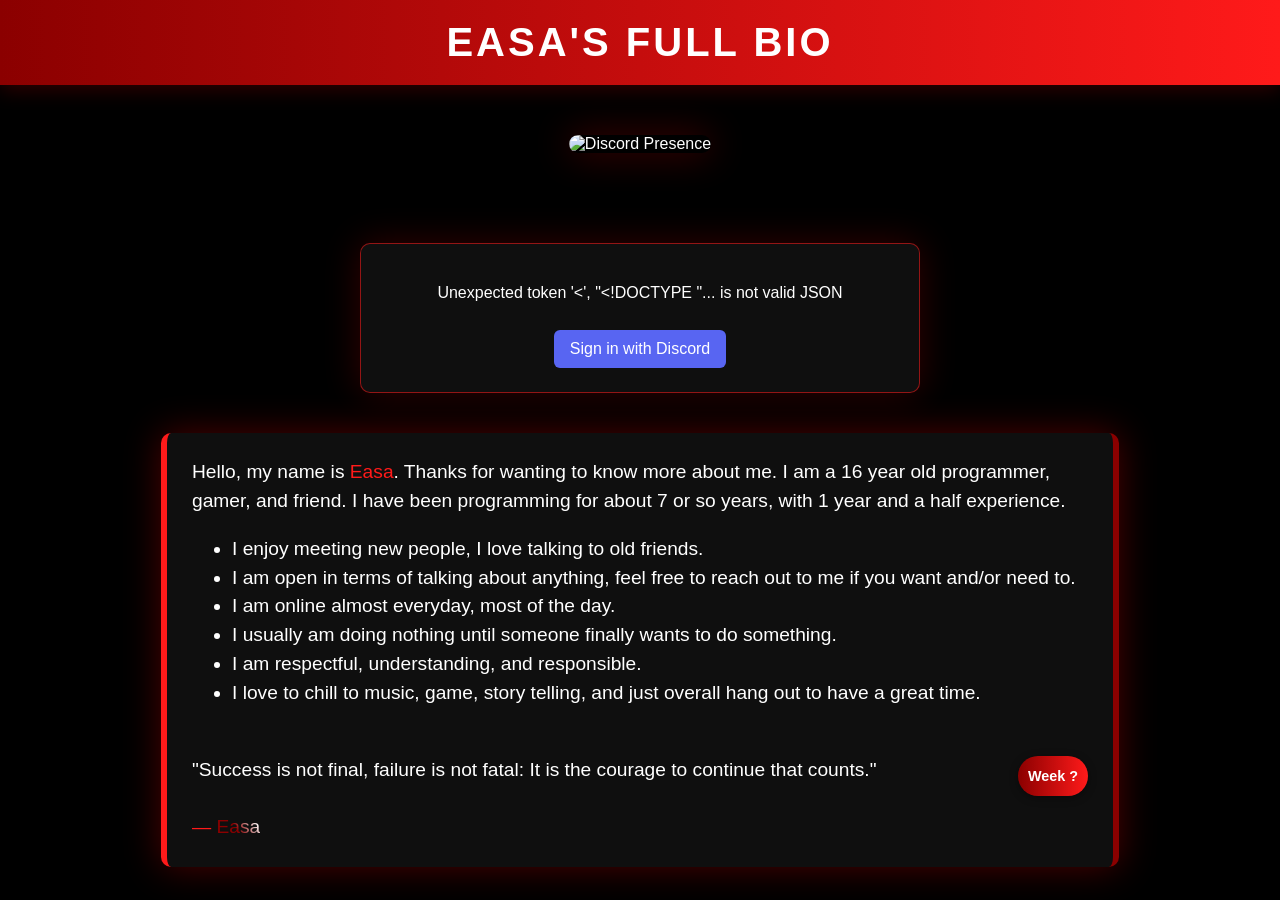
==== test.html @ c4aeea0d "lanyard update" ====
<!DOCTYPE html>
<html lang="en">
<head>
    <meta charset="UTF-8" />
    <meta name="viewport" content="width=device-width, initial-scale=1.0" />
    <title>Easa's Full Bio</title>
    <!-- Open Graph meta tags for link previews -->
    <meta property="og:type" content="website" />
    <meta property="og:url" content="https://gamingwitheasa.github.io/MyBio/" />
    <meta property="og:title" content="Easa's Full Bio" />
    <meta property="og:description" content="Discover the Easa's Full Bio" />
    <meta property="og:image" content="https://via.placeholder.com/1200x630?text=Easa's+Bio" />
    <meta property="og:site_name" content="Easa's Full Bio" />
    <!-- Twitter Card meta tags -->
    <meta property="twitter:card" content="summary_large_image" />
    <meta property="twitter:title" content="Easa's Full Bio" />
    <meta property="twitter:description" content="Discover the Easa's Full Bio" />
    <meta property="twitter:image" content="https://via.placeholder.com/1200x630?text=Easa's+Bio" />
    <style>
        body {
            margin: 0;
            font-family: Arial, sans-serif;
            /* Updated background to animated gradient */
            background: #000000;
            background-size: 400% 400%;
            animation: gradientBG 15s ease infinite;
            color: #ffffff;
            min-height: 100vh;
        }

        /* Added background animation keyframes */
        @keyframes gradientBG {
            0% { background-position: 0% 50%; }
            50% { background-position: 100% 50%; }
            100% { background-position: 0% 50%; }
        }

        header {
            background: linear-gradient(90deg, #8b0000, #ff1a1a);
            padding: 20px;
            text-align: center;
            font-size: 2.5rem;
            font-weight: bold;
            letter-spacing: 3px;
            text-transform: uppercase;
            color: white;
            /* Added header entrance animation */
            animation: slideDown 1s ease-out;
            box-shadow: 0 4px 20px rgba(255, 0, 0, 0.2);
            position: relative;
            overflow: hidden;
        }

        /* Added shimmer effect to header */
        header::after {
            content: '';
            position: absolute;
            top: 0;
            left: -100%;
            width: 100%;
            height: 100%;
            background: linear-gradient(90deg, transparent, rgba(255,255,255,0.2), transparent);
            animation: shimmer 3s infinite;
        }

        .shimmer-text {
            /* Define variables with default fallback colors */
            --base-color: var(--shimmer-base, #8b0000);
            /* --mid-color: var(--shimmer-mid, #ff1a1a); */
            --glow-color: var(--shimmer-glow, #FFFAFA);

            /* Construct the gradient using those variables */
            background: linear-gradient(
                55deg,   
                var(--base-color) 25%, 
                var(--glow-color) 50%, 
                var(--base-color) 100%
                
                /* var(--base-color) 0%, 
                var(--mid-color) 40%, 
                var(--glow-color) 50%, 
                var(--mid-color) 60%, 
                var(--base-color) 100% */
            );
            background-size: 200% auto;
            
            -webkit-background-clip: text;
            background-clip: text;
            -webkit-text-fill-color: transparent;
            
            animation: textShimmer 4s infinite;
        }

        @keyframes textShimmer {
            0% { background-position: 155% center; }
            100% { background-position: -245% center; }
        }


        @keyframes slideDown {
            from { transform: translateY(-100%); opacity: 0; }
            to { transform: translateY(0); opacity: 1; }
        }

        @keyframes shimmer {
            0% { left: -100%; }
            100% { left: 100%; }
        }

        .pfp-box {
            margin: 40px auto;
            background: rgba(17, 17, 17, 0.9);
            /* border-left: 6px solid #ff1a1a;
            border-right: 6px solid #8b0000; */
            /* padding: 25px; */
            width: 25%;
            /* line-height: 1.8rem; */
            box-shadow: 0 0 36px rgba(255, 0, 0, 0.3);
            border-radius: 100000px;
            /* Added entrance animation for profile picture */
            animation: fadeInScale 1s cubic-bezier(0.2, 0.8, 0.2, 1);
            backdrop-filter: blur(5px);
        }

        .dpf-box {
            margin: 50px auto;
            /* background: rgba(17, 17, 17, 0.9); */
            /* border-left: 6px solid #ff1a1a;
            border-right: 6px solid #8b0000; */
            /* padding: 25px; */
            width: 70% auto;
            /* line-height: 1.8rem; */
            box-shadow: 0 0 36px rgba(255, 0, 0, 0.3);
            /* border-radius: 100000px; */
            /* Added entrance animation for profile picture */
            animation: fadeInScale 1s cubic-bezier(0.2, 0.8, 0.2, 1);
            backdrop-filter: blur(5px);
        }

        .bio-box {
            margin: 40px auto;
            background: rgba(17, 17, 17, 0.9);
            border-left: 6px solid #ff1a1a;
            border-right: 6px solid #8b0000;
            padding: 25px;
            width: 70%;
            font-size: 1.2rem;
            line-height: 1.8rem;
            box-shadow: 0 0 36px rgba(255, 0, 0, 0.3);
            border-radius: 10px;
            /* Added entrance animation for bio */
            animation: fadeInScale 1s cubic-bezier(0.2, 0.8, 0.2, 1);
            backdrop-filter: blur(5px);
        }

        .quote-box {
            margin: 40px auto;
            background: rgba(17, 17, 17, 0.9);
            border-left: 6px solid #ff1a1a;
            border-right: 6px solid #8b0000;
            padding: 25px;
            width: 70%;
            font-size: 1.6rem;
            line-height: 2.2rem;
            box-shadow: 0 0 36px rgba(255, 0, 0, 0.3);
            border-radius: 10px;
            /* Added entrance animation for main quote */
            animation: fadeInScale 1.2s cubic-bezier(0.2, 0.8, 0.2, 1);
            backdrop-filter: blur(5px);
        }

        .main-week-number {
            font-size: 2.2rem;
            color: #ff1a1a;
            font-weight: 900;
            letter-spacing: 2px;
            margin-bottom: 8px;
        }

        .main-quote-text {
            font-size: 1.6rem;
            color: #ffffff;
            margin-top: 6px;
        }

        @keyframes fadeInScale {
            from { opacity: 0; transform: scale(0.9) translateY(20px); }
            to { opacity: 1; transform: scale(1) translateY(0); }
        }

        .week-badge {
            float: right;
            background: linear-gradient(90deg,#8b0000,#ff1a1a);
            color: white;
            padding: 6px 10px;
            border-radius: 20px;
            font-size: 0.9rem;
            font-weight: bold;
            box-shadow: 0 2px 8px rgba(0,0,0,0.4);
            /* Added pulse animation to badge */
            animation: pulse 2s infinite;
        }

        @keyframes pulse {
            0% { box-shadow: 0 0 0 0 rgba(255, 26, 26, 0.4); }
            70% { box-shadow: 0 0 0 10px rgba(255, 26, 26, 0); }
            100% { box-shadow: 0 0 0 0 rgba(255, 26, 26, 0); }
        }

        /* Fade-in animation for list items */
        @keyframes fadeInUp {
            from { opacity: 0; transform: translateY(20px); }
            to   { opacity: 1; transform: translateY(0); }
        }

        .quote-item {
            background: rgba(22, 22, 22, 0.8);
            padding: 15px;
            margin-bottom: 15px;
            border-left: 4px solid #8b0000;
            transition: all 0.3s cubic-bezier(0.25, 0.8, 0.25, 1);
            border-radius: 6px;
            opacity: 0;
            transform: translateY(10px);
            animation-name: fadeInUp;
            animation-duration: 800ms;
            animation-fill-mode: forwards;
            animation-timing-function: cubic-bezier(.16,.84,.24,1);
            /* Added border for better contrast */
            border: 1px solid rgba(255, 255, 255, 0.05);
            border-left: 4px solid #8b0000;
        }

        .quote-item:hover {
            background: #1d1d1d;
            transform: scale(1.02) translateX(5px);
            box-shadow: -5px 5px 20px rgba(0,0,0,0.5);
            border-left-color: #ff1a1a;
        }

        .section-title {
            text-align: center;
            margin-top: 60px;
            font-size: 2rem;
            color: #ff1a1a;
            text-shadow: 0 0 10px rgba(255,0,0,0.6);
            /* Added tracking-in animation */
            animation: trackingIn 1.5s cubic-bezier(0.215, 0.610, 0.355, 1.000) both;
            animation-delay: 0.5s;
        }

        @keyframes trackingIn {
            0% { letter-spacing: -0.5em; opacity: 0; }
            40% { opacity: 0.6; }
            100% { opacity: 1; }
        }

        .previous-list {
            margin: 20px auto;
            width: 70%;
            padding: 10px;
            overflow: hidden;
            transition: max-height 0.7s cubic-bezier(.2,.9,.2,1), min-height 0.7s cubic-bezier(.2,.9,.2,1);
            max-height: 5000px; /* Large enough for many quotes */
        }

        footer {
            margin-top: 60px;
            text-align: center;
            padding: 20px;
            font-size: 0.9rem;
            color: #777;
            /* Added fade in for footer */
            animation: fadeIn 2s ease-in;
        }

        @keyframes fadeIn {
            from { opacity: 0; }
            to { opacity: 1; }
        }
    </style>
</head>
<body>
    <header>Easa's Full Bio</header>

    <!-- <div class="pfp-box" id="pfp" style="text-align: center;">
        <img src="Assets/Images/PFP.jpg" alt="Loading..." style="width:100%; border-radius: 600000px; opacity: 0.8; ">
    </div> -->

    <div style="text-align: center;">
        <!-- CHEESSS -->
        <img class="dpf-box" id="dpf-box" src="https://lanyard.cnrad.dev/api/580864877497679892"
             alt="Discord Presence"
             width="auto"
             height="auto"
             style="border-radius:10px;">
    </div>

    <div>
        <section id="discord-card" aria-live="polite" style="width:min(70%,560px);margin:40px auto;padding:24px;box-sizing:border-box;text-align:center;background:rgba(17,17,17,.9);border:1px solid rgba(255,26,26,.55);border-radius:10px;box-shadow:0 0 36px rgba(255,0,0,.2);">
            <div id="discord-signed-out">
                <p id="discord-message">Checking Discord sign-in...</p>
                <a href="/login" style="display:inline-block;margin-top:12px;padding:10px 16px;border-radius:6px;background:#5865f2;color:white;text-decoration:none;">Sign in with Discord</a>
            </div>
            <div id="discord-signed-in" hidden>
                <img id="discord-avatar" alt="Discord avatar" hidden style="width:96px;height:96px;border-radius:50%;object-fit:cover;">
                <h2 id="discord-username"></h2>
                <p id="discord-status">Loading presence...</p>
                <div id="discord-activities"></div>
                <button id="discord-logout" type="button" style="margin-top:12px;padding:10px 16px;border:0;border-radius:6px;background:#5865f2;color:white;cursor:pointer;">Sign out</button>
            </div>
        </section>
        <script>
            (async function loadDiscordProfile() {
                const signedOut = document.getElementById('discord-signed-out');
                const signedIn = document.getElementById('discord-signed-in');
                const message = document.getElementById('discord-message');
                const avatar = document.getElementById('discord-avatar');
                const username = document.getElementById('discord-username');
                const status = document.getElementById('discord-status');
                const activities = document.getElementById('discord-activities');

                async function requestJson(url, options) {
                    const response = await fetch(url, options);
                    const data = response.status === 204 ? null : await response.json();
                    if (!response.ok) {
                        throw new Error(data?.error || `Request failed (${response.status}).`);
                    }
                    return data;
                }

                async function updatePresence() {
                    try {
                        const presence = await requestJson('/api/presence');
                        status.textContent = `Status: ${presence.status}`;
                        activities.replaceChildren();
                        if (presence.activities.length === 0) {
                            activities.textContent = 'No current activity.';
                            return;
                        }
                        for (const item of presence.activities) {
                            const activity = document.createElement('p');
                            activity.textContent = [item.name, item.details, item.state].filter(Boolean).join(' — ');
                            activities.appendChild(activity);
                        }
                    } catch (error) {
                        status.textContent = error.message;
                        activities.replaceChildren();
                    }
                }

                try {
                    const profile = await requestJson('/api/me');
                    signedOut.hidden = true;
                    signedIn.hidden = false;
                    username.textContent = profile.globalName
                        ? `${profile.globalName} (@${profile.username})`
                        : profile.username;
                    if (profile.avatarUrl) {
                        avatar.src = profile.avatarUrl;
                        avatar.hidden = false;
                    }
                    await updatePresence();
                    window.setInterval(updatePresence, 30000);
                } catch (error) {
                    message.textContent = error.message === 'Not signed in.'
                        ? 'Sign in to show your Discord profile and presence.'
                        : error.message;
                }

                document.getElementById('discord-logout').addEventListener('click', async () => {
                    try {
                        await requestJson('/logout', { method: 'POST' });
                        window.location.reload();
                    } catch (error) {
                        status.textContent = error.message;
                    }
                });
            })();
        </script>
    </div>

    <div class="bio-box">
        <!-- Hello, my name is <span style="color: #ff1a1a;">Easa</span>. Thanks for wanting to know more about me. I am a <span style="color: #ff1a1a;">16</span> year old programmer, gamer, and friend. I have been programming for about 7 or so years, with 1 year and a half experience.  -->
        Hello, my name is <span style="color: #ff1a1a;">Easa</span>. Thanks for wanting to know more about me. I am a 16 year old programmer, gamer, and friend. I have been programming for about 7 or so years, with 1 year and a half experience.
        <ul>
            <li>I enjoy meeting new people, I love talking to old friends.</li>
            <li>I am open in terms of talking about anything, feel free to reach out to me if you want and/or need to.</li>
            <li>I am online almost everyday, most of the day.</li>
            <li>I usually am doing nothing until someone finally wants to do something.</li>
            <li>I am respectful, understanding, and responsible.</li>
            <li>I love to chill to music, game, story telling, and just overall hang out to have a great time. </li>
        </ul>

        <br>
        <div class="week-badge" id="currentWeekLabel">Week ?</div>
        "Success is not final, failure is not fatal: It is the courage to continue that counts."
        <br><br>
        
        <span style="font-size: 1.2rem; color: #ff1a1a;">— </span><span class="shimmer-text" style="font-size: 1.2rem; ">Easa</span>
    </div>

    <!-- <div class="section-title">Previous Quotes</div>

    <div class="previous-list" id="previousQuotes">
        <!-- Previous quotes will be loaded here from /PreviousQuotes/*.json -->
    </div>

    <script>
        (function loadPreviousQuotes() {
            const container = document.getElementById('previousQuotes');

            function makeItem(quote, author, week, monthYear, index) {
                const div = document.createElement('div');
                div.className = 'quote-item';

                const badge = document.createElement('div');
                badge.className = 'week-badge';
                badge.style.float = 'right';
                badge.textContent = `Week ${week} - ${monthYear}`;

                const text = document.createElement('div');
                text.innerHTML = `${quote} <br><br> <span style=\"font-size: 1.0rem; color: #ff1a1a;\">— ${author}</span>`;

                div.appendChild(badge);
                div.appendChild(text);

                // Staggered fade-in: delay increases down the list
                div.style.animationDelay = `${index * 0.14}s`;
                return div;
            }

            // ISO week helpers
            function getISOWeek(date) {
                const tmp = new Date(Date.UTC(date.getFullYear(), date.getMonth(), date.getDate()));
                // Thursday in current week decides the year.
                tmp.setUTCDate(tmp.getUTCDate() + 4 - (tmp.getUTCDay()||7));
                const yearStart = new Date(Date.UTC(tmp.getUTCFullYear(),0,1));
                const weekNo = Math.ceil((((tmp - yearStart) / 86400000) + 1)/7);
                return { year: tmp.getUTCFullYear(), week: weekNo };
            }

            function dateOfISOWeek(isoWeek, isoYear) {
                const simple = new Date(Date.UTC(isoYear, 0, 1 + (isoWeek - 1) * 7));
                const dow = simple.getUTCDay();
                let ISOweekStart = new Date(simple);
                if (dow <= 4) ISOweekStart.setUTCDate(simple.getUTCDate() - simple.getUTCDay() + 1);
                else ISOweekStart.setUTCDate(simple.getUTCDate() + 8 - simple.getUTCDay());
                return ISOweekStart; // Monday of that ISO week
            }

            function pad(n){ return n < 10 ? '0'+n : ''+n; }

            function formatMMYY(date) {
                const m = date.getUTCMonth() + 1; // 1-12
                const y = date.getUTCFullYear() % 100; // two-digit year
                return `${pad(m)}/${pad(y)}`;
            }

            // Strategy: try to fetch files named Week1.json, Week2.json, ...
            // Stop after 12 consecutive misses to avoid excessive requests.
            const maxTry = 200;
            let consecutiveMisses = 0;
            const maxConsecutiveMisses = 12;

            let foundAny = false;

            // Kick off sequential fetches to allow early termination on consecutive misses.
            (async () => {
                const found = [];
                let currentObj = null;

                // First, try to fetch a Week*.json file from the root (current week)
                for (let i = 1; i <= 200; i++) {
                    const path = `Week${i}.json`;
                    try {
                        const res = await fetch(path);
                        if (res.ok) {
                            const data = await res.json();
                            const quoteText = data.Quote || data.quote || '';
                            const author = data.Author || data.author || '';
                            currentObj = { week: i, quote: quoteText, author };
                            break; // Use the first one found as current
                        }
                    } catch (err) {
                        // Continue searching
                    }
                }

                // Then, fetch files from PreviousQuotes/ folder
                for (let i = 1; i <= maxTry; i++) {
                    const path = `PreviousQuotes/Week${i}.json`;
                    try {
                        const res = await fetch(path);
                        if (!res.ok) {
                            consecutiveMisses++;
                            if (consecutiveMisses >= maxConsecutiveMisses) break;
                            continue;
                        }

                        consecutiveMisses = 0;
                        foundAny = true;
                        const data = await res.json();
                        const quoteText = data.Quote || data.quote || '';
                        const author = data.Author || data.author || '';
                        found.push({ week: i, quote: quoteText, author });
                    } catch (err) {
                        consecutiveMisses++;
                        if (consecutiveMisses >= maxConsecutiveMisses) break;
                        continue;
                    }
                }

                if (!currentObj && !foundAny) {
                    const note = document.createElement('div');
                    note.className = 'quote-item';
                    note.textContent = 'No previous quotes found in the PreviousQuotes folder.';
                    container.appendChild(note);
                    return;
                }

                // If no root-level file found, use the smallest from PreviousQuotes/ as current
                if (!currentObj && found.length > 0) {
                    const weeks = found.map(f => f.week);
                    const minWeek = Math.min(...weeks);
                    const currentIndex = found.findIndex(f => f.week === minWeek);
                    if (currentIndex >= 0) {
                        currentObj = found.splice(currentIndex, 1)[0];
                    }
                }

                // Sort remaining previous weeks by week descending (newest-first)
                found.sort((a, b) => b.week - a.week);

                // currentWeek is the week number from the first (smallest) file
                const currentWeek = currentObj ? currentObj.week : (found.length ? found[0].week + 1 : 1);
                const currentLabel = document.getElementById('currentWeekLabel');

                // Compute current ISO week/year from today's date
                const today = new Date();
                const currentISO = getISOWeek(today);

                // get Monday of current ISO week
                const currentISOWeekStart = dateOfISOWeek(currentISO.week, currentISO.year);
                if (currentLabel) currentLabel.textContent = `Week ${currentWeek} - ${formatMMYY(currentISOWeekStart)}`;

                // If we found a currentObj, populate the main quote box with its content
                const mainBox = document.getElementById('quoteOfWeek');
                if (!currentObj && mainBox) {
                    mainBox.innerHTML =
                        `<div class="week-badge" id="currentWeekLabel">Week ${currentWeek} - ${formatMMYY(currentISOWeekStart)}</div>` +
                        `<div class="main-week-number">Week ${currentWeek}</div>` +
                        `<div class="main-quote-text">${currentObj.quote}</div>` +
                        `<br><span style="font-size: 1.2rem; color: #ff1a1a;">— ${currentObj.author}</span>`;
                }

                // Update Open Graph meta tags for link previews
                if (currentObj) {
                    document.querySelector('meta[property="og:title"]').setAttribute('content', `Week ${currentWeek} - Easa's Full Bio`);
                    document.querySelector('meta[property="og:description"]').setAttribute('content', `"${currentObj.quote}" — ${currentObj.author}`);
                    document.querySelector('meta[property="twitter:title"]').setAttribute('content', `Week ${currentWeek} - Easa's Full Bio`);
                    document.querySelector('meta[property="twitter:description"]').setAttribute('content', `"${currentObj.quote}" — ${currentObj.author}`);
                }

                // Animate container height as items are added, and auto-scroll if at bottom
                let prevHeight = container.offsetHeight;
                let atBottom = (window.innerHeight + window.scrollY) >= (document.body.offsetHeight - 2);

                for (let i = 0; i < found.length; i++) {
                    const item = found[i];

                    // Compute month/year label for this item by subtracting weeks from current ISO week
                    const offsetWeeks = currentWeek - item.week; // how many weeks before current
                    const itemDate = new Date(currentISOWeekStart);
                    itemDate.setUTCDate(itemDate.getUTCDate() - offsetWeeks * 7);
                    const monthYear = formatMMYY(itemDate);

                    // Before adding, measure height
                    prevHeight = container.offsetHeight;
                    const el = makeItem(item.quote, item.author, item.week, monthYear, i);
                    container.appendChild(el);

                    // After adding, animate container height
                    const newHeight = container.offsetHeight;
                    container.style.minHeight = prevHeight + 'px';
                    container.style.maxHeight = newHeight + 'px';
                    // Force reflow for transition
                    void container.offsetWidth;
                    container.style.minHeight = '';
                    container.style.maxHeight = '';

                    // If user was at bottom, scroll to bottom after each add
                    if (atBottom) {
                        setTimeout(() => {
                            window.scrollTo({ top: document.body.scrollHeight, behavior: 'smooth' });
                        }, (i+1) * 140 + 150); // after fade-in
                    }
                }
            })();
        })();
    </script>
</body>
</html>
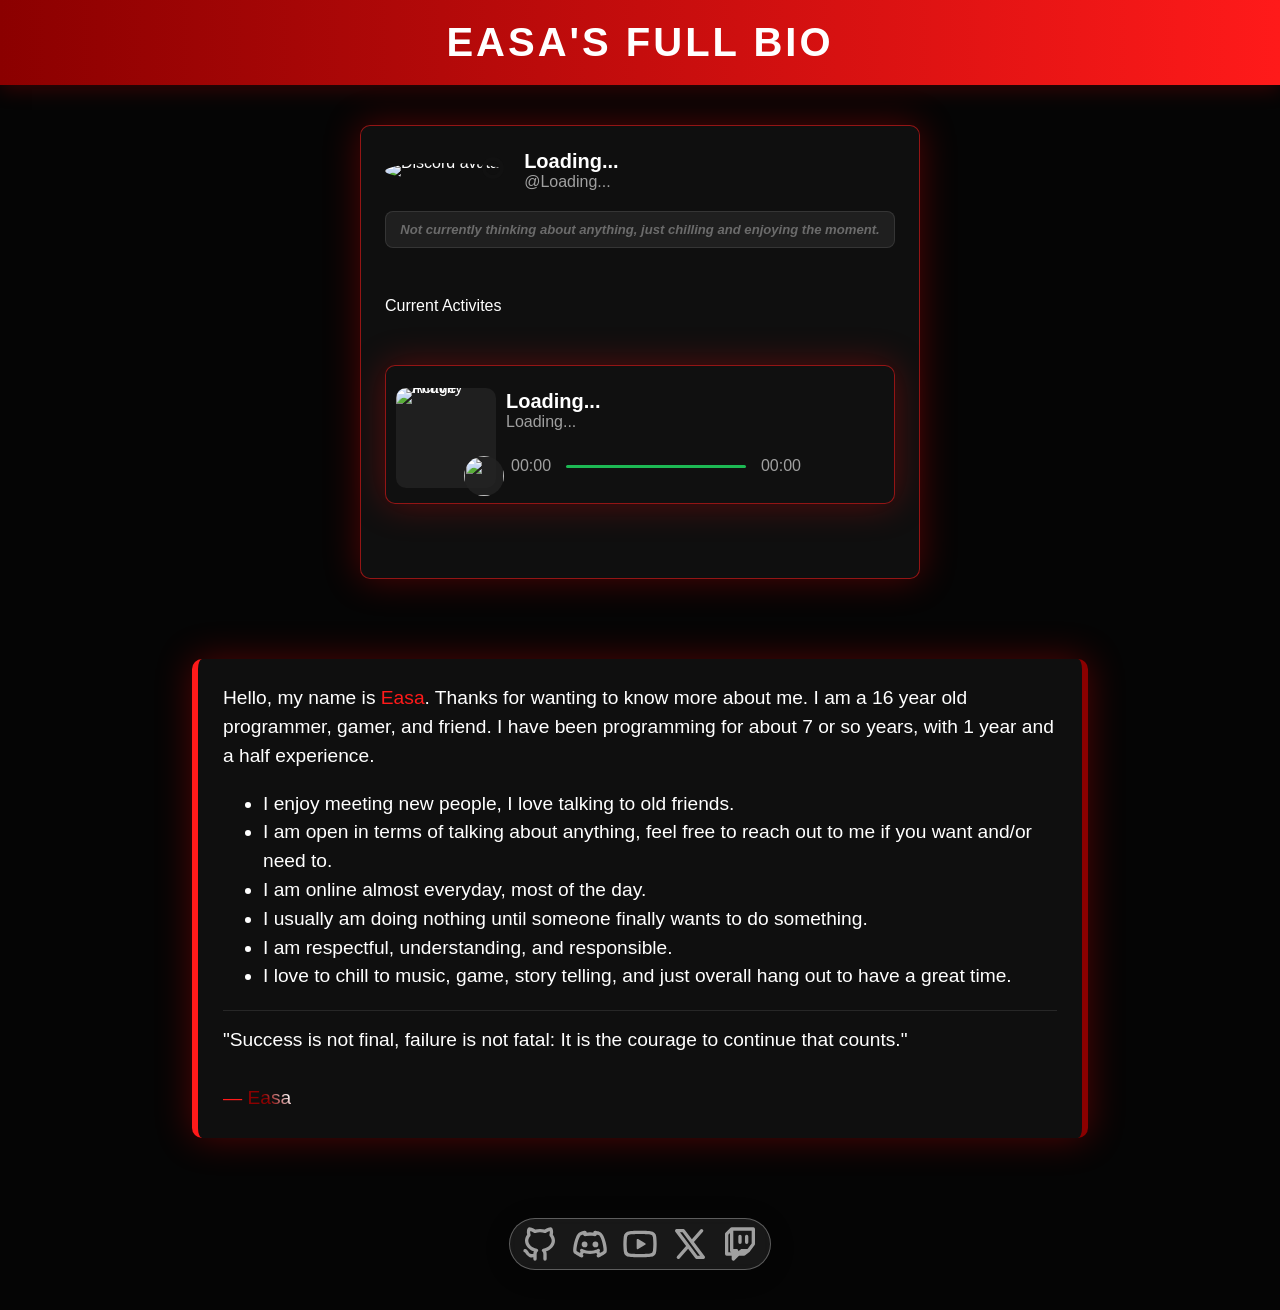
==== commit 7b0e8b53: "Add files via upload" ====
--- a/test.html
+++ b/test.html
@@ -1,603 +1,224 @@
-<!DOCTYPE html>
-<html lang="en">
-<head>
-    <meta charset="UTF-8" />
-    <meta name="viewport" content="width=device-width, initial-scale=1.0" />
-    <title>Easa's Full Bio</title>
-    <!-- Open Graph meta tags for link previews -->
-    <meta property="og:type" content="website" />
-    <meta property="og:url" content="https://gamingwitheasa.github.io/MyBio/" />
-    <meta property="og:title" content="Easa's Full Bio" />
-    <meta property="og:description" content="Discover the Easa's Full Bio" />
-    <meta property="og:image" content="https://via.placeholder.com/1200x630?text=Easa's+Bio" />
-    <meta property="og:site_name" content="Easa's Full Bio" />
-    <!-- Twitter Card meta tags -->
-    <meta property="twitter:card" content="summary_large_image" />
-    <meta property="twitter:title" content="Easa's Full Bio" />
-    <meta property="twitter:description" content="Discover the Easa's Full Bio" />
-    <meta property="twitter:image" content="https://via.placeholder.com/1200x630?text=Easa's+Bio" />
-    <style>
-        body {
-            margin: 0;
-            font-family: Arial, sans-serif;
-            /* Updated background to animated gradient */
-            background: #000000;
-            background-size: 400% 400%;
-            animation: gradientBG 15s ease infinite;
-            color: #ffffff;
-            min-height: 100vh;
-        }
-
-        /* Added background animation keyframes */
-        @keyframes gradientBG {
-            0% { background-position: 0% 50%; }
-            50% { background-position: 100% 50%; }
-            100% { background-position: 0% 50%; }
-        }
-
-        header {
-            background: linear-gradient(90deg, #8b0000, #ff1a1a);
-            padding: 20px;
-            text-align: center;
-            font-size: 2.5rem;
-            font-weight: bold;
-            letter-spacing: 3px;
-            text-transform: uppercase;
-            color: white;
-            /* Added header entrance animation */
-            animation: slideDown 1s ease-out;
-            box-shadow: 0 4px 20px rgba(255, 0, 0, 0.2);
-            position: relative;
-            overflow: hidden;
-        }
-
-        /* Added shimmer effect to header */
-        header::after {
-            content: '';
-            position: absolute;
-            top: 0;
-            left: -100%;
-            width: 100%;
-            height: 100%;
-            background: linear-gradient(90deg, transparent, rgba(255,255,255,0.2), transparent);
-            animation: shimmer 3s infinite;
-        }
-
-        .shimmer-text {
-            /* Define variables with default fallback colors */
-            --base-color: var(--shimmer-base, #8b0000);
-            /* --mid-color: var(--shimmer-mid, #ff1a1a); */
-            --glow-color: var(--shimmer-glow, #FFFAFA);
-
-            /* Construct the gradient using those variables */
-            background: linear-gradient(
-                55deg,   
-                var(--base-color) 25%, 
-                var(--glow-color) 50%, 
-                var(--base-color) 100%
-                
-                /* var(--base-color) 0%, 
-                var(--mid-color) 40%, 
-                var(--glow-color) 50%, 
-                var(--mid-color) 60%, 
-                var(--base-color) 100% */
-            );
-            background-size: 200% auto;
-            
-            -webkit-background-clip: text;
-            background-clip: text;
-            -webkit-text-fill-color: transparent;
-            
-            animation: textShimmer 4s infinite;
-        }
-
-        @keyframes textShimmer {
-            0% { background-position: 155% center; }
-            100% { background-position: -245% center; }
-        }
-
-
-        @keyframes slideDown {
-            from { transform: translateY(-100%); opacity: 0; }
-            to { transform: translateY(0); opacity: 1; }
-        }
-
-        @keyframes shimmer {
-            0% { left: -100%; }
-            100% { left: 100%; }
-        }
-
-        .pfp-box {
-            margin: 40px auto;
-            background: rgba(17, 17, 17, 0.9);
-            /* border-left: 6px solid #ff1a1a;
-            border-right: 6px solid #8b0000; */
-            /* padding: 25px; */
-            width: 25%;
-            /* line-height: 1.8rem; */
-            box-shadow: 0 0 36px rgba(255, 0, 0, 0.3);
-            border-radius: 100000px;
-            /* Added entrance animation for profile picture */
-            animation: fadeInScale 1s cubic-bezier(0.2, 0.8, 0.2, 1);
-            backdrop-filter: blur(5px);
-        }
-
-        .dpf-box {
-            margin: 50px auto;
-            /* background: rgba(17, 17, 17, 0.9); */
-            /* border-left: 6px solid #ff1a1a;
-            border-right: 6px solid #8b0000; */
-            /* padding: 25px; */
-            width: 70% auto;
-            /* line-height: 1.8rem; */
-            box-shadow: 0 0 36px rgba(255, 0, 0, 0.3);
-            /* border-radius: 100000px; */
-            /* Added entrance animation for profile picture */
-            animation: fadeInScale 1s cubic-bezier(0.2, 0.8, 0.2, 1);
-            backdrop-filter: blur(5px);
-        }
-
-        .bio-box {
-            margin: 40px auto;
-            background: rgba(17, 17, 17, 0.9);
-            border-left: 6px solid #ff1a1a;
-            border-right: 6px solid #8b0000;
-            padding: 25px;
-            width: 70%;
-            font-size: 1.2rem;
-            line-height: 1.8rem;
-            box-shadow: 0 0 36px rgba(255, 0, 0, 0.3);
-            border-radius: 10px;
-            /* Added entrance animation for bio */
-            animation: fadeInScale 1s cubic-bezier(0.2, 0.8, 0.2, 1);
-            backdrop-filter: blur(5px);
-        }
-
-        .quote-box {
-            margin: 40px auto;
-            background: rgba(17, 17, 17, 0.9);
-            border-left: 6px solid #ff1a1a;
-            border-right: 6px solid #8b0000;
-            padding: 25px;
-            width: 70%;
-            font-size: 1.6rem;
-            line-height: 2.2rem;
-            box-shadow: 0 0 36px rgba(255, 0, 0, 0.3);
-            border-radius: 10px;
-            /* Added entrance animation for main quote */
-            animation: fadeInScale 1.2s cubic-bezier(0.2, 0.8, 0.2, 1);
-            backdrop-filter: blur(5px);
-        }
-
-        .main-week-number {
-            font-size: 2.2rem;
-            color: #ff1a1a;
-            font-weight: 900;
-            letter-spacing: 2px;
-            margin-bottom: 8px;
-        }
-
-        .main-quote-text {
-            font-size: 1.6rem;
-            color: #ffffff;
-            margin-top: 6px;
-        }
-
-        @keyframes fadeInScale {
-            from { opacity: 0; transform: scale(0.9) translateY(20px); }
-            to { opacity: 1; transform: scale(1) translateY(0); }
-        }
-
-        .week-badge {
-            float: right;
-            background: linear-gradient(90deg,#8b0000,#ff1a1a);
-            color: white;
-            padding: 6px 10px;
-            border-radius: 20px;
-            font-size: 0.9rem;
-            font-weight: bold;
-            box-shadow: 0 2px 8px rgba(0,0,0,0.4);
-            /* Added pulse animation to badge */
-            animation: pulse 2s infinite;
-        }
-
-        @keyframes pulse {
-            0% { box-shadow: 0 0 0 0 rgba(255, 26, 26, 0.4); }
-            70% { box-shadow: 0 0 0 10px rgba(255, 26, 26, 0); }
-            100% { box-shadow: 0 0 0 0 rgba(255, 26, 26, 0); }
-        }
-
-        /* Fade-in animation for list items */
-        @keyframes fadeInUp {
-            from { opacity: 0; transform: translateY(20px); }
-            to   { opacity: 1; transform: translateY(0); }
-        }
-
-        .quote-item {
-            background: rgba(22, 22, 22, 0.8);
-            padding: 15px;
-            margin-bottom: 15px;
-            border-left: 4px solid #8b0000;
-            transition: all 0.3s cubic-bezier(0.25, 0.8, 0.25, 1);
-            border-radius: 6px;
-            opacity: 0;
-            transform: translateY(10px);
-            animation-name: fadeInUp;
-            animation-duration: 800ms;
-            animation-fill-mode: forwards;
-            animation-timing-function: cubic-bezier(.16,.84,.24,1);
-            /* Added border for better contrast */
-            border: 1px solid rgba(255, 255, 255, 0.05);
-            border-left: 4px solid #8b0000;
-        }
-
-        .quote-item:hover {
-            background: #1d1d1d;
-            transform: scale(1.02) translateX(5px);
-            box-shadow: -5px 5px 20px rgba(0,0,0,0.5);
-            border-left-color: #ff1a1a;
-        }
-
-        .section-title {
-            text-align: center;
-            margin-top: 60px;
-            font-size: 2rem;
-            color: #ff1a1a;
-            text-shadow: 0 0 10px rgba(255,0,0,0.6);
-            /* Added tracking-in animation */
-            animation: trackingIn 1.5s cubic-bezier(0.215, 0.610, 0.355, 1.000) both;
-            animation-delay: 0.5s;
-        }
-
-        @keyframes trackingIn {
-            0% { letter-spacing: -0.5em; opacity: 0; }
-            40% { opacity: 0.6; }
-            100% { opacity: 1; }
-        }
-
-        .previous-list {
-            margin: 20px auto;
-            width: 70%;
-            padding: 10px;
-            overflow: hidden;
-            transition: max-height 0.7s cubic-bezier(.2,.9,.2,1), min-height 0.7s cubic-bezier(.2,.9,.2,1);
-            max-height: 5000px; /* Large enough for many quotes */
-        }
-
-        footer {
-            margin-top: 60px;
-            text-align: center;
-            padding: 20px;
-            font-size: 0.9rem;
-            color: #777;
-            /* Added fade in for footer */
-            animation: fadeIn 2s ease-in;
-        }
-
-        @keyframes fadeIn {
-            from { opacity: 0; }
-            to { opacity: 1; }
-        }
-    </style>
-</head>
-<body>
-    <header>Easa's Full Bio</header>
-
-    <!-- <div class="pfp-box" id="pfp" style="text-align: center;">
-        <img src="Assets/Images/PFP.jpg" alt="Loading..." style="width:100%; border-radius: 600000px; opacity: 0.8; ">
-    </div> -->
-
-    <div style="text-align: center;">
-        <!-- CHEESSS -->
-        <img class="dpf-box" id="dpf-box" src="https://lanyard.cnrad.dev/api/580864877497679892"
-             alt="Discord Presence"
-             width="auto"
-             height="auto"
-             style="border-radius:10px;">
-    </div>
-
-    <div>
-        <section id="discord-card" aria-live="polite" style="width:min(70%,560px);margin:40px auto;padding:24px;box-sizing:border-box;text-align:center;background:rgba(17,17,17,.9);border:1px solid rgba(255,26,26,.55);border-radius:10px;box-shadow:0 0 36px rgba(255,0,0,.2);">
-            <div id="discord-signed-out">
-                <p id="discord-message">Checking Discord sign-in...</p>
-                <a href="/login" style="display:inline-block;margin-top:12px;padding:10px 16px;border-radius:6px;background:#5865f2;color:white;text-decoration:none;">Sign in with Discord</a>
-            </div>
-            <div id="discord-signed-in" hidden>
-                <img id="discord-avatar" alt="Discord avatar" hidden style="width:96px;height:96px;border-radius:50%;object-fit:cover;">
-                <h2 id="discord-username"></h2>
-                <p id="discord-status">Loading presence...</p>
-                <div id="discord-activities"></div>
-                <button id="discord-logout" type="button" style="margin-top:12px;padding:10px 16px;border:0;border-radius:6px;background:#5865f2;color:white;cursor:pointer;">Sign out</button>
-            </div>
-        </section>
-        <script>
-            (async function loadDiscordProfile() {
-                const signedOut = document.getElementById('discord-signed-out');
-                const signedIn = document.getElementById('discord-signed-in');
-                const message = document.getElementById('discord-message');
-                const avatar = document.getElementById('discord-avatar');
-                const username = document.getElementById('discord-username');
-                const status = document.getElementById('discord-status');
-                const activities = document.getElementById('discord-activities');
-
-                async function requestJson(url, options) {
-                    const response = await fetch(url, options);
-                    const data = response.status === 204 ? null : await response.json();
-                    if (!response.ok) {
-                        throw new Error(data?.error || `Request failed (${response.status}).`);
-                    }
-                    return data;
-                }
-
-                async function updatePresence() {
-                    try {
-                        const presence = await requestJson('/api/presence');
-                        status.textContent = `Status: ${presence.status}`;
-                        activities.replaceChildren();
-                        if (presence.activities.length === 0) {
-                            activities.textContent = 'No current activity.';
-                            return;
-                        }
-                        for (const item of presence.activities) {
-                            const activity = document.createElement('p');
-                            activity.textContent = [item.name, item.details, item.state].filter(Boolean).join(' — ');
-                            activities.appendChild(activity);
-                        }
-                    } catch (error) {
-                        status.textContent = error.message;
-                        activities.replaceChildren();
-                    }
-                }
-
-                try {
-                    const profile = await requestJson('/api/me');
-                    signedOut.hidden = true;
-                    signedIn.hidden = false;
-                    username.textContent = profile.globalName
-                        ? `${profile.globalName} (@${profile.username})`
-                        : profile.username;
-                    if (profile.avatarUrl) {
-                        avatar.src = profile.avatarUrl;
-                        avatar.hidden = false;
-                    }
-                    await updatePresence();
-                    window.setInterval(updatePresence, 30000);
-                } catch (error) {
-                    message.textContent = error.message === 'Not signed in.'
-                        ? 'Sign in to show your Discord profile and presence.'
-                        : error.message;
-                }
-
-                document.getElementById('discord-logout').addEventListener('click', async () => {
-                    try {
-                        await requestJson('/logout', { method: 'POST' });
-                        window.location.reload();
-                    } catch (error) {
-                        status.textContent = error.message;
-                    }
-                });
-            })();
-        </script>
-    </div>
-
-    <div class="bio-box">
-        <!-- Hello, my name is <span style="color: #ff1a1a;">Easa</span>. Thanks for wanting to know more about me. I am a <span style="color: #ff1a1a;">16</span> year old programmer, gamer, and friend. I have been programming for about 7 or so years, with 1 year and a half experience.  -->
-        Hello, my name is <span style="color: #ff1a1a;">Easa</span>. Thanks for wanting to know more about me. I am a 16 year old programmer, gamer, and friend. I have been programming for about 7 or so years, with 1 year and a half experience.
-        <ul>
-            <li>I enjoy meeting new people, I love talking to old friends.</li>
-            <li>I am open in terms of talking about anything, feel free to reach out to me if you want and/or need to.</li>
-            <li>I am online almost everyday, most of the day.</li>
-            <li>I usually am doing nothing until someone finally wants to do something.</li>
-            <li>I am respectful, understanding, and responsible.</li>
-            <li>I love to chill to music, game, story telling, and just overall hang out to have a great time. </li>
-        </ul>
-
-        <br>
-        <div class="week-badge" id="currentWeekLabel">Week ?</div>
-        "Success is not final, failure is not fatal: It is the courage to continue that counts."
-        <br><br>
-        
-        <span style="font-size: 1.2rem; color: #ff1a1a;">— </span><span class="shimmer-text" style="font-size: 1.2rem; ">Easa</span>
-    </div>
-
-    <!-- <div class="section-title">Previous Quotes</div>
-
-    <div class="previous-list" id="previousQuotes">
-        <!-- Previous quotes will be loaded here from /PreviousQuotes/*.json -->
-    </div>
-
-    <script>
-        (function loadPreviousQuotes() {
-            const container = document.getElementById('previousQuotes');
-
-            function makeItem(quote, author, week, monthYear, index) {
-                const div = document.createElement('div');
-                div.className = 'quote-item';
-
-                const badge = document.createElement('div');
-                badge.className = 'week-badge';
-                badge.style.float = 'right';
-                badge.textContent = `Week ${week} - ${monthYear}`;
-
-                const text = document.createElement('div');
-                text.innerHTML = `${quote} <br><br> <span style=\"font-size: 1.0rem; color: #ff1a1a;\">— ${author}</span>`;
-
-                div.appendChild(badge);
-                div.appendChild(text);
-
-                // Staggered fade-in: delay increases down the list
-                div.style.animationDelay = `${index * 0.14}s`;
-                return div;
-            }
-
-            // ISO week helpers
-            function getISOWeek(date) {
-                const tmp = new Date(Date.UTC(date.getFullYear(), date.getMonth(), date.getDate()));
-                // Thursday in current week decides the year.
-                tmp.setUTCDate(tmp.getUTCDate() + 4 - (tmp.getUTCDay()||7));
-                const yearStart = new Date(Date.UTC(tmp.getUTCFullYear(),0,1));
-                const weekNo = Math.ceil((((tmp - yearStart) / 86400000) + 1)/7);
-                return { year: tmp.getUTCFullYear(), week: weekNo };
-            }
-
-            function dateOfISOWeek(isoWeek, isoYear) {
-                const simple = new Date(Date.UTC(isoYear, 0, 1 + (isoWeek - 1) * 7));
-                const dow = simple.getUTCDay();
-                let ISOweekStart = new Date(simple);
-                if (dow <= 4) ISOweekStart.setUTCDate(simple.getUTCDate() - simple.getUTCDay() + 1);
-                else ISOweekStart.setUTCDate(simple.getUTCDate() + 8 - simple.getUTCDay());
-                return ISOweekStart; // Monday of that ISO week
-            }
-
-            function pad(n){ return n < 10 ? '0'+n : ''+n; }
-
-            function formatMMYY(date) {
-                const m = date.getUTCMonth() + 1; // 1-12
-                const y = date.getUTCFullYear() % 100; // two-digit year
-                return `${pad(m)}/${pad(y)}`;
-            }
-
-            // Strategy: try to fetch files named Week1.json, Week2.json, ...
-            // Stop after 12 consecutive misses to avoid excessive requests.
-            const maxTry = 200;
-            let consecutiveMisses = 0;
-            const maxConsecutiveMisses = 12;
-
-            let foundAny = false;
-
-            // Kick off sequential fetches to allow early termination on consecutive misses.
-            (async () => {
-                const found = [];
-                let currentObj = null;
-
-                // First, try to fetch a Week*.json file from the root (current week)
-                for (let i = 1; i <= 200; i++) {
-                    const path = `Week${i}.json`;
-                    try {
-                        const res = await fetch(path);
-                        if (res.ok) {
-                            const data = await res.json();
-                            const quoteText = data.Quote || data.quote || '';
-                            const author = data.Author || data.author || '';
-                            currentObj = { week: i, quote: quoteText, author };
-                            break; // Use the first one found as current
-                        }
-                    } catch (err) {
-                        // Continue searching
-                    }
-                }
-
-                // Then, fetch files from PreviousQuotes/ folder
-                for (let i = 1; i <= maxTry; i++) {
-                    const path = `PreviousQuotes/Week${i}.json`;
-                    try {
-                        const res = await fetch(path);
-                        if (!res.ok) {
-                            consecutiveMisses++;
-                            if (consecutiveMisses >= maxConsecutiveMisses) break;
-                            continue;
-                        }
-
-                        consecutiveMisses = 0;
-                        foundAny = true;
-                        const data = await res.json();
-                        const quoteText = data.Quote || data.quote || '';
-                        const author = data.Author || data.author || '';
-                        found.push({ week: i, quote: quoteText, author });
-                    } catch (err) {
-                        consecutiveMisses++;
-                        if (consecutiveMisses >= maxConsecutiveMisses) break;
-                        continue;
-                    }
-                }
-
-                if (!currentObj && !foundAny) {
-                    const note = document.createElement('div');
-                    note.className = 'quote-item';
-                    note.textContent = 'No previous quotes found in the PreviousQuotes folder.';
-                    container.appendChild(note);
-                    return;
-                }
-
-                // If no root-level file found, use the smallest from PreviousQuotes/ as current
-                if (!currentObj && found.length > 0) {
-                    const weeks = found.map(f => f.week);
-                    const minWeek = Math.min(...weeks);
-                    const currentIndex = found.findIndex(f => f.week === minWeek);
-                    if (currentIndex >= 0) {
-                        currentObj = found.splice(currentIndex, 1)[0];
-                    }
-                }
-
-                // Sort remaining previous weeks by week descending (newest-first)
-                found.sort((a, b) => b.week - a.week);
-
-                // currentWeek is the week number from the first (smallest) file
-                const currentWeek = currentObj ? currentObj.week : (found.length ? found[0].week + 1 : 1);
-                const currentLabel = document.getElementById('currentWeekLabel');
-
-                // Compute current ISO week/year from today's date
-                const today = new Date();
-                const currentISO = getISOWeek(today);
-
-                // get Monday of current ISO week
-                const currentISOWeekStart = dateOfISOWeek(currentISO.week, currentISO.year);
-                if (currentLabel) currentLabel.textContent = `Week ${currentWeek} - ${formatMMYY(currentISOWeekStart)}`;
-
-                // If we found a currentObj, populate the main quote box with its content
-                const mainBox = document.getElementById('quoteOfWeek');
-                if (!currentObj && mainBox) {
-                    mainBox.innerHTML =
-                        `<div class="week-badge" id="currentWeekLabel">Week ${currentWeek} - ${formatMMYY(currentISOWeekStart)}</div>` +
-                        `<div class="main-week-number">Week ${currentWeek}</div>` +
-                        `<div class="main-quote-text">${currentObj.quote}</div>` +
-                        `<br><span style="font-size: 1.2rem; color: #ff1a1a;">— ${currentObj.author}</span>`;
-                }
-
-                // Update Open Graph meta tags for link previews
-                if (currentObj) {
-                    document.querySelector('meta[property="og:title"]').setAttribute('content', `Week ${currentWeek} - Easa's Full Bio`);
-                    document.querySelector('meta[property="og:description"]').setAttribute('content', `"${currentObj.quote}" — ${currentObj.author}`);
-                    document.querySelector('meta[property="twitter:title"]').setAttribute('content', `Week ${currentWeek} - Easa's Full Bio`);
-                    document.querySelector('meta[property="twitter:description"]').setAttribute('content', `"${currentObj.quote}" — ${currentObj.author}`);
-                }
-
-                // Animate container height as items are added, and auto-scroll if at bottom
-                let prevHeight = container.offsetHeight;
-                let atBottom = (window.innerHeight + window.scrollY) >= (document.body.offsetHeight - 2);
-
-                for (let i = 0; i < found.length; i++) {
-                    const item = found[i];
-
-                    // Compute month/year label for this item by subtracting weeks from current ISO week
-                    const offsetWeeks = currentWeek - item.week; // how many weeks before current
-                    const itemDate = new Date(currentISOWeekStart);
-                    itemDate.setUTCDate(itemDate.getUTCDate() - offsetWeeks * 7);
-                    const monthYear = formatMMYY(itemDate);
-
-                    // Before adding, measure height
-                    prevHeight = container.offsetHeight;
-                    const el = makeItem(item.quote, item.author, item.week, monthYear, i);
-                    container.appendChild(el);
-
-                    // After adding, animate container height
-                    const newHeight = container.offsetHeight;
-                    container.style.minHeight = prevHeight + 'px';
-                    container.style.maxHeight = newHeight + 'px';
-                    // Force reflow for transition
-                    void container.offsetWidth;
-                    container.style.minHeight = '';
-                    container.style.maxHeight = '';
-
-                    // If user was at bottom, scroll to bottom after each add
-                    if (atBottom) {
-                        setTimeout(() => {
-                            window.scrollTo({ top: document.body.scrollHeight, behavior: 'smooth' });
-                        }, (i+1) * 140 + 150); // after fade-in
-                    }
-                }
-            })();
-        })();
-    </script>
-</body>
-</html>
+<!DOCTYPE html>
+<html lang="en">
+<head>
+    <meta charset="UTF-8" />
+    <meta name="viewport" content="width=device-width, initial-scale=1.0" />
+    <title>Easa's Full Bio</title>
+    <!-- Open Graph meta tags for link previews -->
+    <meta property="og:type" content="website" />
+    <meta property="og:url" content="https://gamingwitheasa.github.io/MyBio/" />
+    <meta property="og:title" content="Easa's Full Bio" />
+    <meta property="og:description" content="Discover the Easa's Full Bio" />
+    <meta property="og:image" content="https://via.placeholder.com/1200x630?text=Easa's+Bio" />
+    <meta property="og:site_name" content="Easa's Full Bio" />
+    <!-- Twitter Card meta tags -->
+    <meta property="twitter:card" content="summary_large_image" />
+    <meta property="twitter:title" content="Easa's Full Bio" />
+    <meta property="twitter:description" content="Discover the Easa's Full Bio" />
+    <meta property="twitter:image" content="https://via.placeholder.com/1200x630?text=Easa's+Bio" />
+    <link rel="stylesheet" href="styles.css">
+</head>
+<body>
+    <header>Easa's Full Bio</header>
+
+    <!-- <div class="pfp-box" id="pfp" style="text-align: center;">
+        <img src="Assets/Images/PFP.jpg" alt="Loading..." style="width:100%; border-radius: 600000px; opacity: 0.8; ">
+    </div> -->
+    
+    <!-- <div style="text-align: center;">
+        <img class="dpf-box" id="dpf-box" src="https://lanyard.cnrad.dev/api/580864877497679892"
+        alt="Discord Presence"
+        width="auto"
+        height="auto"
+        style="border-radius:10px;">
+    </div> -->
+    
+    <!-- <div class="dpf-bo"> -->
+        <!-- <section id="discord-card" aria-live="polite" style="width:min(70%,560px);margin:40px auto;padding:24px;box-sizing:border-box;text-align:center;background:rgba(17,17,17,.9);border:1px solid rgba(255,26,26,.55);border-radius:10px;box-shadow:0 0 36px rgba(255,0,0,.2);"> -->
+        <section id="discord-card" aria-live="polite" class="dpf-box"style="width:min(70%,560px);margin:40px auto;padding:24px;box-sizing:border-box;text-align:center;background:rgba(17,17,17,.9);border:1px solid rgba(255,26,26,.55);">
+            <!-- <div>
+                <img src="Assets/Images/PFP.jpg" alt="Loading..." style="width:10%; border-radius: 600000px; opacity: 0.8; ">
+                <h2 id="discord-username"></h2>
+            </div> -->
+
+            <div id="discord-card" class="discord-card">
+                <div class="profile-header">
+                    <div class="avatar-container">
+                        <img id="discord-avatar" alt="Discord avatar" style="width:96px; height:96px; border-radius:50%; object-fit:cover;">
+                        
+                        <div id="discord-status-indicator" class="status-dot">
+                            <svg viewBox="0 0 16 16" aria-hidden="true" transform="rotate(-90)" id="idle" class="idle" style="background-color: #111111; display: none">
+                                <path d="M15.4 8A7.4 7.4 0 1 1 8 .6 6 6 0 0 0 15.4 8Z"></path>
+                            </svg>
+
+                            <svg viewBox="0 0 16 16" aria-hidden="true" id="offline" class="offline" style="background-color: #111111; display: none">
+                                <circle cx="8" cy="8" r="5.5" fill="none" stroke-width="3"></circle>
+                            </svg>
+                        </div>
+                        <!-- <span id="discord-status-text"></span> -->
+                    </div>
+                <div class="profile-info">
+                    <div id="discord-username" class="header3">Loading...</div>
+                    <div id="discord-discriminator" style="color: #a0a0a0; text-align: left;">
+                        @Loading...
+                    </div>
+                </div>
+            </div>
+
+            <div id="discord-status-text" class="status-text-box">
+                <div id="status-placeholder" style="color: #9c9c9c9c; font-weight: bold; font-style:italic; font-size: 0.819rem;">
+                    Not currently thinking about anything, just chilling and enjoying the moment.
+                </div>
+
+                <p id="discord-custom-status" style="text-align: left; margin: 0; font-size: 0.85rem; line-height: 1.3; word-break: break-word;">
+                <!-- <p id="discord-custom-status" style="margin: 0;"> -->
+                    <!-- HELLO THERE HOW ARE YOU dsf sdf dsf sdf dsf sdf sdf sdf sdf sdf sdf s -->
+                </p>
+            </div>
+
+            <div class="activity-section">
+                <br><p style="text-align: left;">Current Activites</p>
+                <!-- <p id="discord-activity"></p> -->
+                
+                <div class="dpf-box discord-activity">
+                    <p id="discord-activity" class="discord-activity-status"></p>
+                    
+                    <div style="display: flex; align-items: center; text-align: left;">
+                        <div class="discord-activity-icon">
+                            <img id="activity-img" alt="Activity Image" style="border-radius: 10px;">
+                            <img id="activity-status-indicator" src="" class="status-dot-activity"/>
+                        </div>
+
+                        <div id="activity-description">
+                            
+                        </div>
+
+                        <div class="profile-info" style="width: 300px;">
+                            <div id="activity-stats-title" class="header3">Loading...</div>
+                            <div id="activity-stats-description" style="color: #a0a0a0; text-align: left;">
+                                Loading...
+                            </div>
+                            <div id="activity-timer" style="margin-top: 10px;">
+                                <div class="sc-bkbknG discord-activity-timer">
+                                    <div class="sc-fFSRQT activity-timer-timestamps">
+                                        <p class="sc-hHEhmb timer-timestamps-text">00:00</p>
+                                        <div activity="2" style="--progress: 23; width: 180px;" class="sc-dIvsxA activity-timer-timeline"></div>
+                                        <p class="sc-hHEhmb timer-timestamps-text">00:00</p>
+                                    </div>
+                                </div>
+                            </div>
+                        </div>
+                    </div>
+                </div>
+                
+                <!-- <div id="activity" aria-live="polite" class="dpf-box discord-activity">
+                    <p id="discord-activity" class="discord-activity-status"></p>
+                    <div class="discord-activity-icon"> <!-- Width and Height should be the same as each other
+                        <img id="activity-img" src="https://cdn.discordapp.com/app-icons/1402418491272986635/166fbad351ecdd02d11a3b464748f66b.png?size=160&keep_aspect_ratio=false" alt="Activity image" style="border-radius:8px;">
+                    </div>
+                    
+                    <div id="activity-description">
+                        
+                    </div>
+
+                </div> -->
+              <!-- </div> -->
+            </div>
+        </section>
+    <!-- </div> -->
+
+    <div class="bio-box">
+        <!-- Hello, my name is <span style="color: #ff1a1a;">Easa</span>. Thanks for wanting to know more about me. I am a <span style="color: #ff1a1a;">16</span> year old programmer, gamer, and friend. I have been programming for about 7 or so years, with 1 year and a half experience.  -->
+        Hello, my name is <span style="color: #ff1a1a;">Easa</span>. Thanks for wanting to know more about me. I am a 16 year old programmer, gamer, and friend. I have been programming for about 7 or so years, with 1 year and a half experience.
+        <ul>
+            <li>I enjoy meeting new people, I love talking to old friends.</li>
+            <li>I am open in terms of talking about anything, feel free to reach out to me if you want and/or need to.</li>
+            <li>I am online almost everyday, most of the day.</li>
+            <li>I usually am doing nothing until someone finally wants to do something.</li>
+            <li>I am respectful, understanding, and responsible.</li>
+            <li>I love to chill to music, game, story telling, and just overall hang out to have a great time. </li>
+        </ul>
+
+        <!-- <br> -->
+        
+        <div style="padding-top: 15px; border-top: 1px solid rgba(255, 255, 255, 0.1);"></div>
+
+        <!-- <div class="week-badge" id="currentWeekLabel">Week ?</div> -->
+        "Success is not final, failure is not fatal: It is the courage to continue that counts."
+        <br><br>
+        
+        <span style="font-size: 1.2rem; color: #ff1a1a;">— </span><span class="shimmer-text" style="font-size: 1.2rem; ">Easa</span>
+    </div>
+
+    <!-- <div class="glass-container" style="display: flex; justify-content: center; align-items: center;">
+        <svg xmlns='http://www.w3.org/2000/svg' margin="" width='24' height='24' viewBox='0 0 24 24'>
+            <title>_line</title>
+            <g id="_line" fill='none'>
+                <path d='M24 0v24H0V0zM12.593 23.258l-.011.002-.071.035-.02.004-.014-.004-.071-.035c-.01-.004-.019-.001-.024.005l-.004.01-.017.428.005.02.01.013.104.074.015.004.012-.004.104-.074.012-.016.004-.017-.017-.427c-.002-.01-.009-.017-.017-.018m.265-.113-.013.002-.185.093-.01.01-.003.011.018.43.005.012.008.007.201.093c.012.004.023 0 .029-.008l.004-.014-.034-.614c-.003-.012-.01-.02-.02-.022m-.715.002a.023.023 0 0 0-.027.006l-.006.014-.034.614c0 .012.007.02.017.024l.015-.002.201-.093.01-.008.004-.011.017-.43-.003-.012-.01-.01z'/>
+                <path class="redirect-icons" d=''/>
+            </g>
+        </svg>
+    </div> -->
+
+    <div class="redirect-icons-container glass-container" style="display: flex; justify-content: center; align-items: center;">
+         <svg title="Github" class="redirect-icons" xmlns="http://www.w3.org/2000/svg" width="1em" height="1em" viewBox="0 0 24 24">
+            <path d="M0 0h24v24H0z" fill="none" />
+            <path fill="currentColor"
+                d="" />
+            <path fill="currentColor"
+                d="M6.315 6.176c-.25-.638-.24-1.367-.129-2.034a6.77 6.77 0 0 1 2.12 1.07c.28.214.647.283.989.18A9.343 9.343 0 0 1 12 5c.961 0 1.874.14 2.703.391.342.104.709.034.988-.18a6.77 6.77 0 0 1 2.119-1.07c.111.667.12 1.396-.128 2.033-.15.384-.075.826.208 1.14C18.614 8.117 19 9.04 19 10c0 2.114-1.97 4.187-5.134 4.818-.792.158-1.101 1.155-.495 1.726.389.366.629.882.629 1.456v3a1 1 0 0 0 2 0v-3c0-.57-.12-1.112-.334-1.603C18.683 15.35 21 12.993 21 10c0-1.347-.484-2.585-1.287-3.622.21-.82.191-1.646.111-2.28-.071-.568-.17-1.312-.57-1.756-.595-.659-1.58-.271-2.28-.032a9.081 9.081 0 0 0-2.125 1.045A11.432 11.432 0 0 0 12 3c-.994 0-1.953.125-2.851.356a9.08 9.08 0 0 0-2.125-1.045c-.7-.24-1.686-.628-2.281.031-.408.452-.493 1.137-.566 1.719l-.005.038c-.08.635-.098 1.462.112 2.283C3.484 7.418 3 8.654 3 10c0 2.992 2.317 5.35 5.334 6.397A3.986 3.986 0 0 0 8 17.98l-.168.034c-.717.099-1.176.01-1.488-.122-.76-.322-1.152-1.133-1.63-1.753-.298-.385-.732-.866-1.398-1.088a1 1 0 0 0-.632 1.898c.558.186.944 1.142 1.298 1.566.373.448.869.916 1.58 1.218.682.29 1.483.393 2.438.276V21a1 1 0 0 0 2 0v-3c0-.574.24-1.09.629-1.456.607-.572.297-1.568-.495-1.726C6.969 14.187 5 12.114 5 10c0-.958.385-1.881 1.108-2.684.283-.314.357-.756.207-1.14" />
+        </svg>
+
+        <svg title="Discord" class="redirect-icons" xmlns="http://www.w3.org/2000/svg" width="1em" height="1em" viewBox="0 0 24 24">
+            <path d="M0 0h24v24H0z" fill="none" />
+            <path fill="currentColor"
+                d="M16 12.25a.75.75 0 1 1-1.5 0a.75.75 0 0 1 1.5 0m-6.5 0a.75.75 0 1 1-1.5 0a.75.75 0 0 1 1.5 0" />
+            <path fill="currentColor"
+                d="M9 6a1 1 0 0 0 0-2zm-.738-.864l-.25-.968zM6 6l.6.8zM3 16.5l.962-.275zm3.553 3.394a1 1 0 1 0 .894-1.788L7 19zM15.003 4a1 1 0 1 0 0 2zm3 2l.6-.8zm3 10.5l.962.275zm-4.447 1.606a1 1 0 1 0 .894 1.788L17.003 19zM9.361 6.278l-.213-.977zm5.278 0l.213-.977zm.552-.233l-.857-.515zm-6.382 0l.857-.515zM7.652 16.197l.375-.927zm-.204-1.188a1 1 0 1 0-.896 1.788L7 15.903zm10 1.788a1 1 0 1 0-.896-1.788l.448.894zm-11.944 1.46a1 1 0 0 0 1.789.894l-.895-.447zM9 5V4c-.29 0-.676.087-.988.168l.25.968l.25.968a6 6 0 0 1 .37-.084q.072-.014.109-.018Q9.03 6 9 6zm-.738.136l-.25-.968a15 15 0 0 0-1.394.44c-.412.153-.91.36-1.218.592L6 6l.6.8l.052-.031q.06-.034.161-.08c.136-.064.308-.135.503-.207c.39-.145.834-.284 1.196-.378zM6 6l-.6-.8c-.713.535-1.267 1.468-1.694 2.416c-.445.987-.822 2.147-1.113 3.294a24.5 24.5 0 0 0-.61 3.316c-.103.95-.128 1.906.055 2.549L3 16.5l.962-.275c-.067-.232-.093-.84.009-1.787c.096-.896.29-1.967.56-3.036c.272-1.071.615-2.114.998-2.964c.4-.888.784-1.423 1.071-1.638zM3 16.5l-.962.275c.09.316.286.554.423.7c.152.161.332.31.51.443c.359.267.803.535 1.241.78c.877.49 1.869.96 2.34 1.196L7 19l.447-.894c-.528-.264-1.436-.694-2.26-1.153a10 10 0 0 1-1.02-.639a2 2 0 0 1-.25-.212c-.06-.061.004-.018.045.123zM15.003 5v1c-.008 0 .104.01.374.075a12 12 0 0 1 1.63.533q.176.074.289.132c.08.04.11.062.107.06l.6-.8l.6-.8c-.232-.174-.55-.323-.823-.437a13 13 0 0 0-.968-.355a14 14 0 0 0-.964-.276c-.26-.064-.586-.132-.845-.132zm3 1l-.6.8c.287.215.67.75 1.071 1.638c.384.85.726 1.893.997 2.964s.465 2.14.561 3.036c.102.948.076 1.555.01 1.787l.961.275l.962.275c.183-.643.158-1.598.056-2.55a24.5 24.5 0 0 0-.611-3.315c-.29-1.147-.668-2.307-1.112-3.294c-.428-.948-.982-1.881-1.695-2.416zm3 10.5l-.961-.275c.04-.14.103-.184.045-.123a2 2 0 0 1-.25.212c-.255.19-.61.409-1.022.639c-.823.46-1.731.889-2.259 1.153l.447.894l.447.894c.473-.236 1.464-.706 2.34-1.195c.44-.246.884-.514 1.242-.78c.178-.134.358-.283.51-.445c.138-.145.332-.383.423-.7zM9.361 6.278l.214.977A11.4 11.4 0 0 1 12 7V5a13.4 13.4 0 0 0-2.852.301zM12 6v1c.854 0 1.67.09 2.425.255l.214-.977l.213-.977A13.4 13.4 0 0 0 12 5zm2.639.278l-.214.977a1.515 1.515 0 0 0 1.623-.694l-.857-.516l-.857-.515a.485.485 0 0 1 .518-.229zm-5.278 0l-.213-.977c.185-.04.4.034.518.23l-.857.514l-.857.516a1.51 1.51 0 0 0 1.623.694zm-.552-.233l.857-.515l-.547-.91l-.857.516l-.857.515l.547.91zm6.382 0l.857.516l.548-.91l-.857-.516l-.858-.515l-.547.91zM12.001 17v-1c-1.485 0-2.85-.274-3.974-.73l-.375.927l-.376.927c1.38.56 3.002.876 4.724.876zm-4.35-.803l.376-.927a8 8 0 0 1-.579-.261L7 15.903l-.448.894q.35.175.724.327zm9.35-.294l-.449-.894q-.277.139-.58.261l.377.927l.375.927q.374-.152.724-.327zm-.652.294l-.376-.927c-1.124.456-2.489.73-3.973.73v2c1.723 0 3.345-.317 4.724-.876zm-9.95 2.507l.894.447l1.253-2.507l-.894-.447l-.895-.447l-1.253 2.506zm11.203 0l.895-.446l-1.254-2.508l-.894.447l-.895.447l1.254 2.508zM16 12.25h-1a.25.25 0 0 1 .25-.25v2A1.75 1.75 0 0 0 17 12.25zm-.75.75v-1a.25.25 0 0 1 .25.25h-2c0 .966.784 1.75 1.75 1.75zm-.75-.75h1a.25.25 0 0 1-.25.25v-2a1.75 1.75 0 0 0-1.75 1.75zm.75-.75v1a.25.25 0 0 1-.25-.25h2a1.75 1.75 0 0 0-1.75-1.75zm-5.75.75h-1a.25.25 0 0 1 .25-.25v2a1.75 1.75 0 0 0 1.75-1.75zm-.75.75v-1a.25.25 0 0 1 .25.25H7c0 .966.784 1.75 1.75 1.75zM8 12.25h1a.25.25 0 0 1-.25.25v-2A1.75 1.75 0 0 0 7 12.25zm.75-.75v1a.25.25 0 0 1-.25-.25h2a1.75 1.75 0 0 0-1.75-1.75z" />
+        </svg>
+
+        <svg title="Youtube" class="redirect-icons" xmlns="http://www.w3.org/2000/svg" width="1em" height="1em" viewBox="0 0 24 24">
+            <path d="M0 0h24v24H0z" fill="none" />
+            <path fill="currentColor"
+                d="" />
+            <path fill="currentColor"
+                d="M12 4c.855 0 1.732.022 2.582.058l1.004.048.961.057.9.061.822.064a3.802 3.802 0 0 1 3.494 3.423l.04.425.075.91c.07.943.122 1.971.122 2.954 0 .983-.052 2.011-.122 2.954l-.075.91c-.013.146-.026.287-.04.425a3.802 3.802 0 0 1-3.495 3.423l-.82.063-.9.062-.962.057-1.004.048A61.59 61.59 0 0 1 12 20a61.59 61.59 0 0 1-2.582-.058l-1.004-.048-.961-.057-.9-.062-.822-.063a3.802 3.802 0 0 1-3.494-3.423l-.04-.425-.075-.91A40.662 40.662 0 0 1 2 12c0-.983.052-2.011.122-2.954l.075-.91c.013-.146.026-.287.04-.425A3.802 3.802 0 0 1 5.73 4.288l.821-.064.9-.061.962-.057 1.004-.048A61.676 61.676 0 0 1 12 4m0 2c-.825 0-1.674.022-2.5.056l-.978.047-.939.055-.882.06-.808.063a1.802 1.802 0 0 0-1.666 1.623C4.11 9.113 4 10.618 4 12c0 1.382.11 2.887.227 4.096.085.872.777 1.55 1.666 1.623l.808.062.882.06.939.056.978.047c.826.034 1.675.056 2.5.056s1.674-.022 2.5-.056l.978-.047.939-.055.882-.06.808-.063a1.802 1.802 0 0 0 1.666-1.623C19.89 14.887 20 13.382 20 12c0-1.382-.11-2.887-.227-4.096a1.802 1.802 0 0 0-1.666-1.623l-.808-.062-.882-.06-.939-.056-.978-.047A60.693 60.693 0 0 0 12 6m-2 3.575a.6.6 0 0 1 .819-.559l.081.04 4.2 2.424a.6.6 0 0 1 .085.98l-.085.06-4.2 2.425a.6.6 0 0 1-.894-.43l-.006-.09z" />
+        </svg>
+
+        <svg title="Twitter" class="redirect-icons" xmlns="http://www.w3.org/2000/svg" width="1em" height="1em" viewBox="0 0 24 24">
+            <path d="M0 0h24v24h0z" fill="none" />
+            <path fill="currentColor"
+                d="" />
+            <path fill="currentColor"
+                d="M19.753 4.659a1 1 0 0 0-1.506-1.317l-5.11 5.84L8.8 3.4A1 1 0 0 0 8 3H4a1 1 0 0 0-.8 1.6l6.437 8.582-5.39 6.16a1 1 0 0 0 1.506 1.317l5.11-5.841L15.2 20.6a1 1 0 0 0 .8.4h4a1 1 0 0 0 .8-1.6l-6.437-8.582 5.39-6.16ZM16.5 19 6 5h1.5L18 19z" />
+        </svg>
+
+        <svg title="Twitch" class="redirect-icons" xmlns="http://www.w3.org/2000/svg" width="1em" height="1em" viewBox="0 0 24 24">
+            <path d="M0 0h24v24H0z" fill="none" />
+            <path fill="currentColor"
+                d="" />
+            <path fill="currentColor"
+                d="M20 2a1 1 0 0 1 1 1v9a1 1 0 0 1-.2.6l-3 4q-.078.101-.176.18l-2.499 2.001A1 1 0 0 1 14.5 19h-3.086l-2.707 2.707A1 1 0 0 1 7 21v-2H4a1 1 0 0 1-1-1V6l.005-.099a1 1 0 0 1 .288-.608l3-3A1 1 0 0 1 7 2zM6 5.414l-1 1V17h2a1 1 0 0 1-1-1zM19 4H8v11h2a1 1 0 0 1 1 1v.364l1.36-1.133c.18-.15.406-.231.64-.231h3.501L19 11.667zm-7 2.5a1 1 0 0 1 1 1V11a1 1 0 1 1-2 0V7.5a1 1 0 0 1 1-1m4 0a1 1 0 0 1 1 1V11a1 1 0 1 1-2 0V7.5a1 1 0 0 1 1-1" />
+        </svg>        
+    </div>
+
+
+<!-- M6.315 6.176c-.25-.638-.24-1.367-.129-2.034a6.77 6.77 0 0 1 2.12 1.07c.28.214.647.283.989.18A9.343 9.343 0 0 1 12 5c.961 0 1.874.14 2.703.391.342.104.709.034.988-.18a6.77 6.77 0 0 1 2.119-1.07c.111.667.12 1.396-.128 2.033-.15.384-.075.826.208 1.14C18.614 8.117 19 9.04 19 10c0 2.114-1.97 4.187-5.134 4.818-.792.158-1.101 1.155-.495 1.726.389.366.629.882.629 1.456v3a1 1 0 0 0 2 0v-3c0-.57-.12-1.112-.334-1.603C18.683 15.35 21 12.993 21 10c0-1.347-.484-2.585-1.287-3.622.21-.82.191-1.646.111-2.28-.071-.568-.17-1.312-.57-1.756-.595-.659-1.58-.271-2.28-.032a9.081 9.081 0 0 0-2.125 1.045A11.432 11.432 0 0 0 12 3c-.994 0-1.953.125-2.851.356a9.08 9.08 0 0 0-2.125-1.045c-.7-.24-1.686-.628-2.281.031-.408.452-.493 1.137-.566 1.719l-.005.038c-.08.635-.098 1.462.112 2.283C3.484 7.418 3 8.654 3 10c0 2.992 2.317 5.35 5.334 6.397A3.986 3.986 0 0 0 8 17.98l-.168.034c-.717.099-1.176.01-1.488-.122-.76-.322-1.152-1.133-1.63-1.753-.298-.385-.732-.866-1.398-1.088a1 1 0 0 0-.632 1.898c.558.186.944 1.142 1.298 1.566.373.448.869.916 1.58 1.218.682.29 1.483.393 2.438.276V21a1 1 0 0 0 2 0v-3c0-.574.24-1.09.629-1.456.607-.572.297-1.568-.495-1.726C6.969 14.187 5 12.114 5 10c0-.958.385-1.881 1.108-2.684.283-.314.357-.756.207-1.14 -->
+
+<!-- M12 4c.855 0 1.732.022 2.582.058l1.004.048.961.057.9.061.822.064a3.802 3.802 0 0 1 3.494 3.423l.04.425.075.91c.07.943.122 1.971.122 2.954 0 .983-.052 2.011-.122 2.954l-.075.91c-.013.146-.026.287-.04.425a3.802 3.802 0 0 1-3.495 3.423l-.82.063-.9.062-.962.057-1.004.048A61.59 61.59 0 0 1 12 20a61.59 61.59 0 0 1-2.582-.058l-1.004-.048-.961-.057-.9-.062-.822-.063a3.802 3.802 0 0 1-3.494-3.423l-.04-.425-.075-.91A40.662 40.662 0 0 1 2 12c0-.983.052-2.011.122-2.954l.075-.91c.013-.146.026-.287.04-.425A3.802 3.802 0 0 1 5.73 4.288l.821-.064.9-.061.962-.057 1.004-.048A61.676 61.676 0 0 1 12 4m0 2c-.825 0-1.674.022-2.5.056l-.978.047-.939.055-.882.06-.808.063a1.802 1.802 0 0 0-1.666 1.623C4.11 9.113 4 10.618 4 12c0 1.382.11 2.887.227 4.096.085.872.777 1.55 1.666 1.623l.808.062.882.06.939.056.978.047c.826.034 1.675.056 2.5.056s1.674-.022 2.5-.056l.978-.047.939-.055.882-.06.808-.063a1.802 1.802 0 0 0 1.666-1.623C19.89 14.887 20 13.382 20 12c0-1.382-.11-2.887-.227-4.096a1.802 1.802 0 0 0-1.666-1.623l-.808-.062-.882-.06-.939-.056-.978-.047A60.693 60.693 0 0 0 12 6m-2 3.575a.6.6 0 0 1 .819-.559l.081.04 4.2 2.424a.6.6 0 0 1 .085.98l-.085.06-4.2 2.425a.6.6 0 0 1-.894-.43l-.006-.09z -->
+
+<!-- M20 2a1 1 0 0 1 1 1v9a1 1 0 0 1-.2.6l-3 4q-.078.101-.176.18l-2.499 2.001A1 1 0 0 1 14.5 19h-3.086l-2.707 2.707A1 1 0 0 1 7 21v-2H4a1 1 0 0 1-1-1V6l.005-.099a1 1 0 0 1 .288-.608l3-3A1 1 0 0 1 7 2zM6 5.414l-1 1V17h2a1 1 0 0 1-1-1zM19 4H8v11h2a1 1 0 0 1 1 1v.364l1.36-1.133c.18-.15.406-.231.64-.231h3.501L19 11.667zm-7 2.5a1 1 0 0 1 1 1V11a1 1 0 1 1-2 0V7.5a1 1 0 0 1 1-1m4 0a1 1 0 0 1 1 1V11a1 1 0 1 1-2 0V7.5a1 1 0 0 1 1-1 -->
+
+    <!-- <div class="section-title">Previous Quotes</div>
+
+    <div class="previous-list" id="previousQuotes">
+        Previous quotes will be loaded here from /PreviousQuotes/*.json
+    </div> -->
+
+    
+
+</body>
+
+<script src="lanyard-api.js"></script>
+
+</html>
--- a/styles.css
+++ b/styles.css
@@ -0,0 +1,592 @@
+:root {
+    --accent-red: #ff1a1a;
+    --dark-red: #8b0000;
+    --bg-card: rgba(17, 17, 17, 0.85);
+    --border-glow: rgba(255, 26, 26, 0.4);
+}
+
+* {
+    box-sizing: border-box;
+}
+
+body {
+    margin: 0;
+    font-family: Arial, sans-serif;
+    /* font-family: system-ui, -apple-system, BlinkMacSystemFont, "Segoe UI", Roboto, Helvetica, Arial, sans-serif; */
+    /* Updated background to animated gradient */
+    /* background: #000000; */
+    background: #050505;
+    
+    /* background-image: radial-gradient(circle at 50% 0%, #1a0505 0%, #050505 75%); */
+    background-size: 400% 400%;
+    animation: gradientBG 15s ease infinite;
+    color: #ffffff;
+    min-height: 100vh;
+    /* display: flex; */
+    flex-direction: column;
+    align-items: center;
+    padding-bottom: 40px;
+}
+
+/* Added background animation keyframes */
+@keyframes gradientBG {
+    0% {
+        background-position: 0% 50%;
+    }
+
+    50% {
+        background-position: 100% 50%;
+    }
+
+    100% {
+        background-position: 0% 50%;
+    }
+}
+
+header {
+    background: linear-gradient(90deg, #8b0000, #ff1a1a);
+    padding: 20px;
+    text-align: center;
+    font-size: 2.5rem;
+    font-weight: bold;
+    letter-spacing: 3px;
+    text-transform: uppercase;
+    color: white;
+    /* Added header entrance animation */
+    animation: slideDown 1s ease-out;
+    box-shadow: 0 4px 20px rgba(255, 0, 0, 0.2);
+    position: relative;
+    overflow: hidden;
+}
+
+/* Added shimmer effect to header */
+header::after {
+    content: '';
+    position: absolute;
+    top: 0;
+    left: -100%;
+    width: 100%;
+    height: 100%;
+    background: linear-gradient(90deg, transparent, rgba(255, 255, 255, 0.2), transparent);
+    animation: shimmer 3s infinite;
+}
+
+.shimmer-text {
+    /* Define variables with default fallback colors */
+    --base-color: var(--shimmer-base, #8b0000);
+    /* --mid-color: var(--shimmer-mid, #ff1a1a); */
+    --glow-color: var(--shimmer-glow, #FFFAFA);
+
+    /* Construct the gradient using those variables */
+    background: linear-gradient(55deg,
+            var(--base-color) 25%,
+            var(--glow-color) 50%,
+            var(--base-color) 100%
+            /* var(--base-color) 0%, 
+                var(--mid-color) 40%, 
+                var(--glow-color) 50%, 
+                var(--mid-color) 60%, 
+                var(--base-color) 100% */
+        );
+    background-size: 200% auto;
+
+    -webkit-background-clip: text;
+    background-clip: text;
+    -webkit-text-fill-color: transparent;
+
+    animation: textShimmer 4s infinite;
+}
+
+@keyframes textShimmer {
+    0% {
+        background-position: 155% center;
+    }
+
+    100% {
+        background-position: -245% center;
+    }
+}
+
+
+@keyframes slideDown {
+    from {
+        transform: translateY(-100%);
+        opacity: 0;
+    }
+
+    to {
+        transform: translateY(0);
+        opacity: 1;
+    }
+}
+
+@keyframes shimmer {
+    0% {
+        left: -100%;
+    }
+
+    100% {
+        left: 100%;
+    }
+}
+
+.header3 {
+    color: #ffffff;
+    font-family: Arial, sans-serif;
+    font-size: 20px;
+    font-weight: 700;
+}
+
+.glass-container {
+    margin: auto;
+    /* text-align: center; */
+    align-items: center;
+    color: white;
+
+    display: inline-block;
+    padding: 5px 10px;
+    /* padding-inline: 5; */
+
+    width: max-content;
+    /* height: 5%; */
+    gap: 10px;
+
+    background: rgba(100, 100, 100, 0.2);
+    border-radius: 32px;
+    box-shadow: 0 4px 30px rgba(0, 0, 0, 0.1);
+    backdrop-filter: blur(5px);
+    -webkit-backdrop-filter: blur(5px);
+    border: 1px solid rgba(255, 255, 255, 0.3);
+}
+
+/* Card Base Styles */
+.card {
+    background: var(--bg-card);
+    border: 1px solid var(--border-glow);
+    border-left: 5px solid var(--accent-red);
+    border-radius: 12px;
+    padding: 24px;
+    box-shadow: 0 8px 32px rgba(0, 0, 0, 0.5), 0 0 15px rgba(255, 0, 0, 0.15);
+    backdrop-filter: blur(8px);
+    animation: fadeInScale 0.8s cubic-bezier(0.16, 1, 0.3, 1);
+}
+
+.pfp-box {
+    margin: 40px auto;
+    background: rgba(17, 17, 17, 0.9);
+    /* border-left: 6px solid #ff1a1a;
+            border-right: 6px solid #8b0000; */
+    /* padding: 25px; */
+    width: 25%;
+    /* line-height: 1.8rem; */
+    box-shadow: 0 0 36px rgba(255, 0, 0, 0.3);
+    border-radius: 100000px;
+    /* Added entrance animation for profile picture */
+    animation: fadeInScale 1s cubic-bezier(0.2, 0.8, 0.2, 1);
+    backdrop-filter: blur(5px);
+}
+
+.dpf-box {
+    margin: 50px auto;
+    /* background: rgba(17, 17, 17, 0.9); */
+    /* border-left: 6px solid #ff1a1a;
+            border-right: 6px solid #8b0000; */
+    /* padding: 25px; */
+    width: 70% auto;
+    border-radius: 10px;
+    /* line-height: 1.8rem; */
+    box-shadow: 0 0 36px rgba(255, 0, 0, 0.3);
+    /* border-radius: 100000px; */
+    /* Added entrance animation for profile picture */
+    animation: fadeInScale 1s cubic-bezier(0.2, 0.8, 0.2, 1);
+    backdrop-filter: blur(5px);
+}
+
+.discord-card {
+    display: flex;
+    flex-direction: column;
+    gap: 15px;
+}
+
+.profile-header {
+    display: flex;
+    align-items: center;
+    gap: 20px;
+}
+
+.avatar-container {
+    position: relative;
+    /* Crucial: anchors the absolute child inside */
+    display: inline-block;
+    /* Makes the wrapper shrink-wrap the avatar image */
+    line-height: 0;
+    /* Prevents unwanted spacing under the image */
+}
+
+.status-text-box {
+    /* position: absolute;
+    bottom: 65px;
+    left: 100px;
+
+    width: max-content;
+    max-width: 200px;
+    height: auto;
+    min-height: 45px;
+    max-height: 166px;
+    border-radius: 22px;
+
+    border: 2.5px solid #323232;
+    background-color: #252525;
+
+    display: flex;
+    align-items: center;
+    box-sizing: border-box; */
+
+    /* --------- */
+
+    background: rgba(35, 35, 35, 0.8);
+    border: 1px solid rgba(255, 255, 255, 0.1);
+    border-radius: 8px;
+    padding: 10px 14px;
+    font-size: 0.9rem;
+    color: #dddddd;
+    margin-top: 5px;
+}
+
+.status-dot {
+    position: absolute;
+    bottom: 0px;
+    /* Distance from the bottom of the avatar */
+    right: 0px;
+    /* Distance from the right of the avatar */
+    width: 22px;
+    /* Adjusted size proportioned to a 96px avatar */
+    height: 22px;
+    border-radius: 50%;
+
+    border: 4.5px solid #111111;
+    /* Matches your card's background color for that cutout effect */
+    z-index: 4;
+}
+
+.status-dot-activity {
+    position: absolute;
+    bottom: -7.5px;
+    /* Distance from the bottom of the avatar */
+    right: -7.5px;
+    /* Distance from the right of the avatar */
+    width: 40px;
+    /* Adjusted size proportioned to a 96px avatar */
+    height: 40px;
+    border-radius: 50%;
+
+    /* background-color: #111111; */
+    /* border: 5.75px solid #111111; */
+    /* Matches your card's background color for that cutout effect */
+    z-index: 4;
+}
+
+img.status-dot-activity {
+  width: 40px !important;
+  height: 40px !important;
+  object-fit: cover; /* Ensures the image scales nicely if it isn't square */
+}
+
+.online {
+    background-color: #55d860;
+    /* Will be dynamically changed by your JS */
+}
+
+.idle {
+    background-color: #f0b132;
+    /* Will be dynamically changed by your JS */
+    fill: #f0b232;
+}
+
+.dnd {
+    background-color: #d85555;
+    /* Will be dynamically changed by your JS */
+}
+
+.offline {
+    /* background-color: #80848e; */
+    stroke: #80848e;
+}
+
+.discord-activity {
+    /* width: min(70%, 560px); */
+    /* margin: 40px auto; */
+    /* padding: 24px;
+    box-sizing: border-box;
+    text-align: center; */
+    background: rgba(17, 17, 17, .9);
+    border: 1px solid rgba(255, 26, 26, .55);
+    /* display: flex;
+    align-items: center;
+    gap: 20px; */
+}
+
+.discord-activity-status {
+    margin-left: 3%;
+    text-align: left; 
+    font-size: 0.75rem;
+}
+
+.discord-activity-timer {
+    display: flex;
+    flex-direction: column;
+    align-items: center;
+    justify-content: center;
+    width: 100%;
+    padding: 0 5px;
+}
+
+.activity-timer-timeline {
+    width: calc(var(--progress) * 1%);
+    height: 3px;
+    border-radius: 5px;
+    background-color: #1DB954;
+}
+
+.activity-timer-timestamps {
+    display: flex;
+    flex-direction: row;
+    align-items: center;
+    justify-content: space-between;
+    width: 100%;
+}
+
+.timer-timestamps-text {
+  /* font-size: 0.75rem; */
+  /* margin: 0 5px; */
+  color: #a0a0a0;
+  font-weight: normal;
+}
+
+.discord-activity-icon {
+    /* background-color: rgba(35, 35, 35, 0.8); */
+    /* border-radius: 10px; */
+    width: 100px;
+    height: auto;
+    aspect-ratio: 1 / 1;
+    min-height: 0;
+    /* overflow: hidden; */
+    margin: 10px;
+    margin-bottom: 15px;
+
+    position: relative;
+    /* Crucial: anchors the absolute child inside */
+    line-height: 0;
+    /* Prevents unwanted spacing under the image */
+}
+
+.discord-activity-icon img {
+    background-color: rgba(35, 35, 35, 0.8);
+    display: block;
+    width: 100%;
+    height: 100%;
+    object-fit: cover;
+}
+
+/* .discord-activity-description {
+    
+} */
+
+.redirect-icons-container {
+    display: flex;
+    justify-content: center;
+    justify-content: space-around;
+    margin-top: 10px;
+    /* width: 10% */
+}
+
+.redirect-icons {
+    /* width: 15%; */
+    font-size: 2.5rem;
+    color: #a0a0a0;
+    transition: color 0.3s ease, transform 0.3s ease;
+}
+
+.redirect-icons:hover {
+    color: var(--accent-red);
+    transform: scale(1.1);
+}
+
+.bio-box {
+    margin: 80px auto;
+    background: rgba(17, 17, 17, 0.9);
+    border-left: 6px solid #ff1a1a;
+    border-right: 6px solid #8b0000;
+    padding: 25px;
+    width: 70%;
+    font-size: 1.2rem;
+    line-height: 1.8rem;
+    box-shadow: 0 0 36px rgba(255, 0, 0, 0.3);
+    border-radius: 10px;
+    /* Added entrance animation for bio */
+    animation: fadeInScale 1s cubic-bezier(0.2, 0.8, 0.2, 1);
+    backdrop-filter: blur(5px);
+}
+
+.quote-box {
+    margin: 40px auto;
+    background: rgba(17, 17, 17, 0.9);
+    border-left: 6px solid #ff1a1a;
+    border-right: 6px solid #8b0000;
+    padding: 25px;
+    width: 70%;
+    font-size: 1.6rem;
+    line-height: 2.2rem;
+    box-shadow: 0 0 36px rgba(255, 0, 0, 0.3);
+    border-radius: 10px;
+    /* Added entrance animation for main quote */
+    animation: fadeInScale 1.2s cubic-bezier(0.2, 0.8, 0.2, 1);
+    backdrop-filter: blur(5px);
+}
+
+.main-week-number {
+    font-size: 2.2rem;
+    color: #ff1a1a;
+    font-weight: 900;
+    letter-spacing: 2px;
+    margin-bottom: 8px;
+}
+
+.main-quote-text {
+    font-size: 1.6rem;
+    color: #ffffff;
+    margin-top: 6px;
+}
+
+@keyframes fadeInScale {
+    from {
+        opacity: 0;
+        transform: scale(0.9) translateY(20px);
+    }
+
+    to {
+        opacity: 1;
+        transform: scale(1) translateY(0);
+    }
+}
+
+.week-badge {
+    float: right;
+    background: linear-gradient(90deg, #8b0000, #ff1a1a);
+    color: white;
+    padding: 6px 10px;
+    border-radius: 20px;
+    font-size: 0.9rem;
+    font-weight: bold;
+    box-shadow: 0 2px 8px rgba(0, 0, 0, 0.4);
+    /* Added pulse animation to badge */
+    animation: pulse 2s infinite;
+}
+
+@keyframes pulse {
+    0% {
+        box-shadow: 0 0 0 0 rgba(255, 26, 26, 0.4);
+    }
+
+    70% {
+        box-shadow: 0 0 0 10px rgba(255, 26, 26, 0);
+    }
+
+    100% {
+        box-shadow: 0 0 0 0 rgba(255, 26, 26, 0);
+    }
+}
+
+/* Fade-in animation for list items */
+@keyframes fadeInUp {
+    from {
+        opacity: 0;
+        transform: translateY(20px);
+    }
+
+    to {
+        opacity: 1;
+        transform: translateY(0);
+    }
+}
+
+.quote-item {
+    background: rgba(22, 22, 22, 0.8);
+    padding: 15px;
+    margin-bottom: 15px;
+    border-left: 4px solid #8b0000;
+    transition: all 0.3s cubic-bezier(0.25, 0.8, 0.25, 1);
+    border-radius: 6px;
+    opacity: 0;
+    transform: translateY(10px);
+    animation-name: fadeInUp;
+    animation-duration: 800ms;
+    animation-fill-mode: forwards;
+    animation-timing-function: cubic-bezier(.16, .84, .24, 1);
+    /* Added border for better contrast */
+    border: 1px solid rgba(255, 255, 255, 0.05);
+    border-left: 4px solid #8b0000;
+}
+
+.quote-item:hover {
+    background: #1d1d1d;
+    transform: scale(1.02) translateX(5px);
+    box-shadow: -5px 5px 20px rgba(0, 0, 0, 0.5);
+    border-left-color: #ff1a1a;
+}
+
+.section-title {
+    text-align: center;
+    margin-top: 60px;
+    font-size: 2rem;
+    color: #ff1a1a;
+    text-shadow: 0 0 10px rgba(255, 0, 0, 0.6);
+    /* Added tracking-in animation */
+    animation: trackingIn 1.5s cubic-bezier(0.215, 0.610, 0.355, 1.000) both;
+    animation-delay: 0.5s;
+}
+
+@keyframes trackingIn {
+    0% {
+        letter-spacing: -0.5em;
+        opacity: 0;
+    }
+
+    40% {
+        opacity: 0.6;
+    }
+
+    100% {
+        opacity: 1;
+    }
+}
+
+.previous-list {
+    margin: 20px auto;
+    width: 70%;
+    padding: 10px;
+    overflow: hidden;
+    transition: max-height 0.7s cubic-bezier(.2, .9, .2, 1), min-height 0.7s cubic-bezier(.2, .9, .2, 1);
+    max-height: 5000px;
+    /* Large enough for many quotes */
+}
+
+footer {
+    margin-top: 60px;
+    text-align: center;
+    padding: 20px;
+    font-size: 0.9rem;
+    color: #777;
+    /* Added fade in for footer */
+    animation: fadeIn 2s ease-in;
+}
+
+@keyframes fadeIn {
+    from {
+        opacity: 0;
+    }
+
+    to {
+        opacity: 1;
+    }
+}
